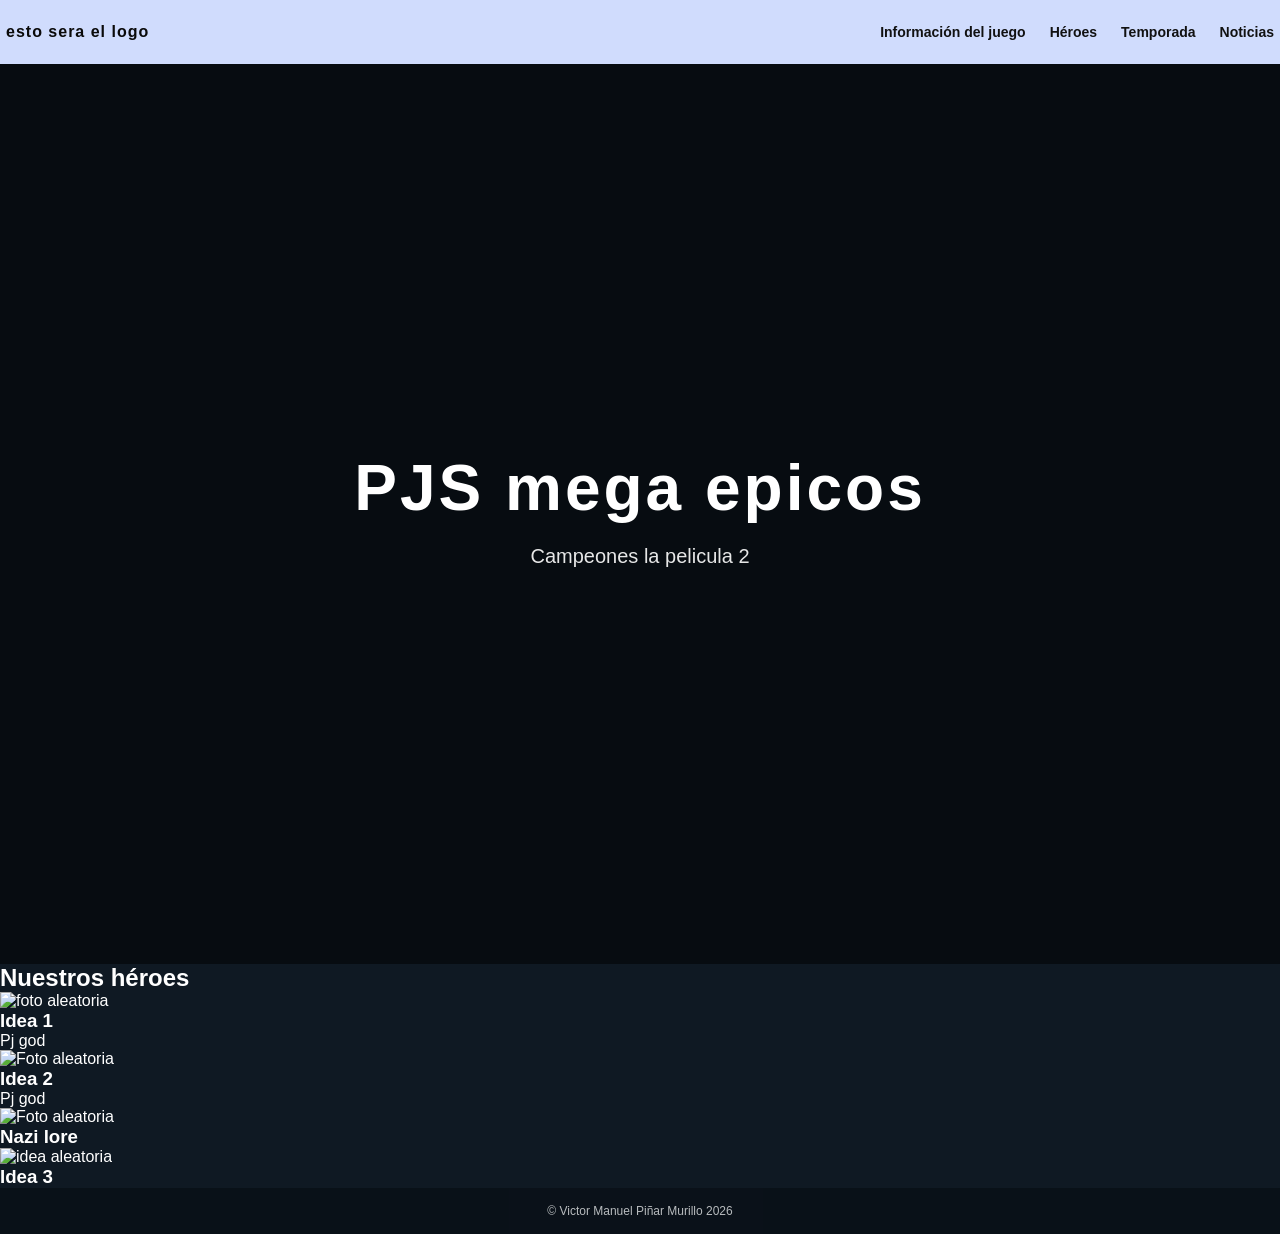
==== Héroes.html @ 34dbefe4 "html de heroes" ====
<!DOCTYPE html>
<html lang="es">
<head>
    <meta charset="UTF-8">
    <meta name="viewport" content="width=device-width, initial-scale=1.0">
    <title>Proyecto web</title>
    <link rel="stylesheet" href="CSS/style.css">
</head>
<body>
    <header>
        <div class="logo">
            <a href="#">
                <span>esto sera el logo</span>
            </a>
        </div>
        <nav>
            <ul>
                <li><a class="top de la pagina" href="index.html">Información del juego</a></li>
                <li><a href="Héroes.html">Héroes</a></li>
                <li><a href="Temporada.html">Temporada</a></li>
                <li><a href="Noticias.html">Noticias</a></li>
            </ul>
        </nav>
    </header>

<main>
    <section class="heroe heroe-estatico">
        <div class="filtro"></div>

        <div class="texto_en_el_video">
            <h1>PJS mega epicos</h1>
            <p class="subtitulo">Campeones la pelicula 2</p>
        </div>
    </section>
    <section class="galeria">
        <h2>Nuestros héroes</h2>

        <div class="grid-heroes">

            <article class="carta-heroe">
                <img src="" alt="foto aleatoria">
                <h3>Idea 1</h3>
                <p>Pj god</p>
            </article>

            <article class="carta-heroe">
                <img src="" alt="Foto aleatoria">
                <h3>Idea 2</h3>
                <p>Pj god</p>
            </article>

            <article class="carta-heroe">
                <img src="" alt="Foto aleatoria">
                <h3>Nazi lore</h3>
                <p></p>
            </article>

            <article class="carta-heroe">
                <img src="" alt="idea aleatoria">
                <h3>Idea 3</h3>
                <p></p>
            </article>
        </div>
    </section>
</main>
<footer>
    <p>&copy; Victor Manuel Piñar Murillo 2026</p>
</footer>
</body>
</html>
---- CSS/style.css ----
* {
    margin: 0;
    padding: 0;
    box-sizing: border-box;
    font-family: Arial, Helvetica, sans-serif;
}
body {
    background-color: #0f1923;
    color: #ffffff;
}
header {
    width: 100%;
    height: 64px;
    background-color: #d0dcfd;
    display: flex;
    align-items: center;
    justify-content: space-between;
    padding: 6px;
    position: fixed;
    top: 0;
    left: 0;
    z-index: 10;
}
.filtro {
    position: absolute;
    inset: 0;
    background-color: rgba(0, 0, 0, 0.5);
    z-index: 1;
}
.logo a {
    text-decoration: none;
    font-weight: 900;
    color: #0a0a0a;
    letter-spacing: 1px;
}
nav ul {
    list-style: none;
    display: flex;
    gap: 24px;
}
nav a {
    text-decoration: none;
    color: #111;
    font-weight: 600;
    font-size: 14px;
}
.boton {
    display: inline-block;
    margin-top: 36px;
    padding: 16px 42px;
    background-color: #f06414;
    color: #fff;
    text-decoration: none;
    font-weight: 800;
    border-radius: 4px;
    text-transform: uppercase;
    letter-spacing: 1px;
    transition: transform 0.2s ease, box-shadow 0.2s ease;
}
footer {
    background-color: #080f15;
    text-align: center;
    padding: 16px;
    font-size: 12px;
    opacity: 0.7;
}
main {
    margin-top: 64px;
}
.heroe {
    position: relative;
    width: 100%;
    height: 100vh;
    overflow: hidden;
}
.heroe_video video {
    width: 100%;
    height: 100%;
    object-fit: cover;
}
.texto_en_el_video {
    position: absolute;
    top: 50%;
    left: 50%;
    transform: translate(-50%, -50%);
    text-align: center;
    max-width: 900px;
    z-index: 2;
}
.texto_en_el_video h1 {
    font-size: 64px;
    font-weight: 900;
    margin-bottom: 20px;
    letter-spacing: 3px;
}
.texto_en_el_video p {
    font-size: 20px;
    margin-bottom: 10px;
    opacity: 0.9;
}
.boton:hover {
    transform: translateY(-2px);
    box-shadow: 0 8px 18px rgba(0, 0, 0, 0.4);
}
.plataformas {
    background-color: #0b141c;
    padding: 40px 20px;
    text-align: center;
}
.plataformas h2 {
    margin-bottom: 20px;
    font-size: 24px;
}
.plataformas ul {
    list-style: none;
    display: flex;
    justify-content: center;
    gap: 24px;
    flex-wrap: wrap;
}
.plataformas li {
    font-size: 14px;
    opacity: 0.8;
}
.subtitulo {
    font-size: 22px;
    margin-bottom: 8px;
}
.detalle {
    font-size: 18px;
    opacity: 0.85;
}
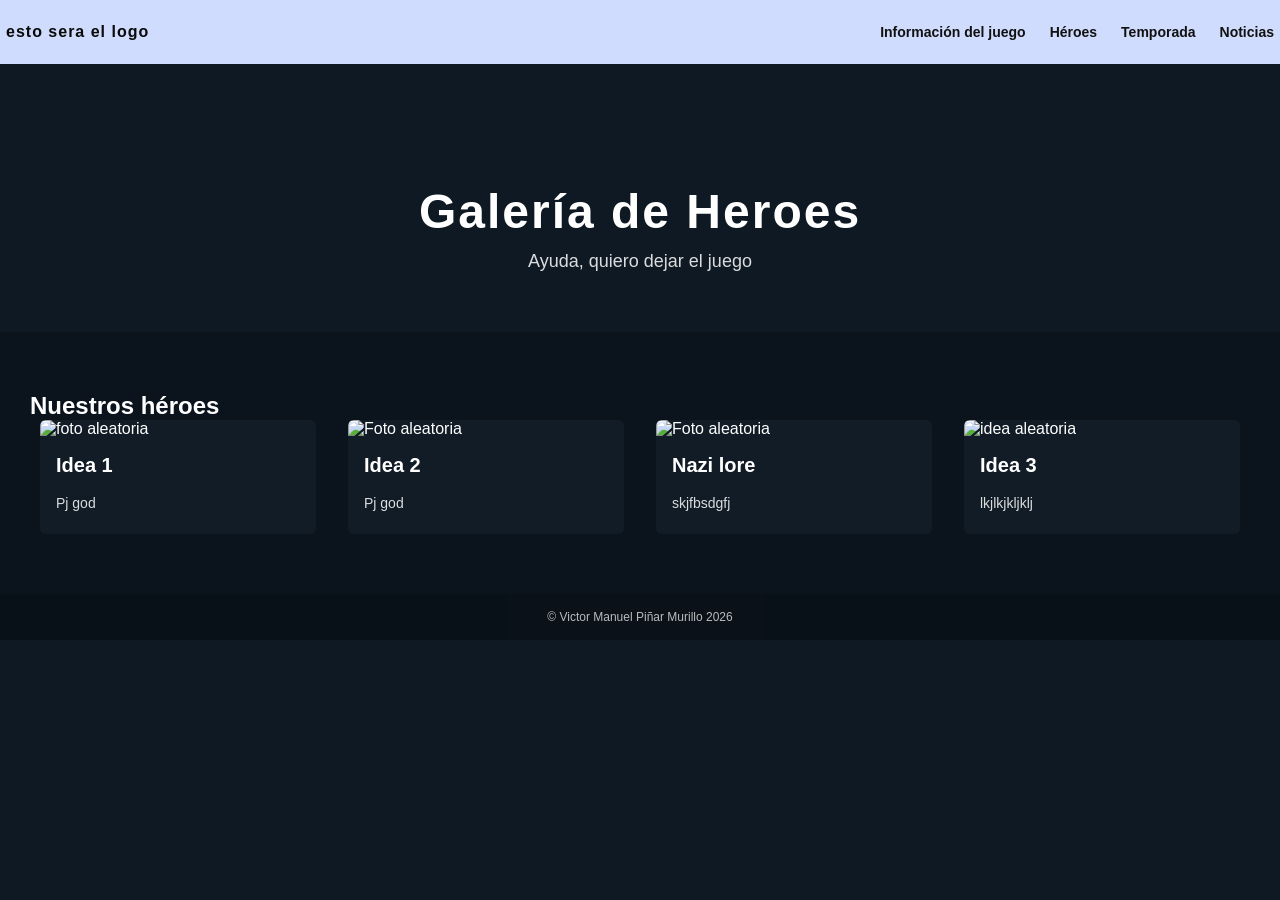
==== commit c6121840: "css de heroes + assets" ====
--- a/Héroes.html
+++ b/Héroes.html
@@ -24,13 +24,9 @@
     </header>
 
 <main>
-    <section class="heroe heroe-estatico">
-        <div class="filtro"></div>
-
-        <div class="texto_en_el_video">
-            <h1>PJS mega epicos</h1>
-            <p class="subtitulo">Campeones la pelicula 2</p>
-        </div>
+    <section class="titulo-pagina">
+        <h1>Galería de Heroes</h1>
+        <p>Ayuda, quiero dejar el juego</p>
     </section>
     <section class="galeria">
         <h2>Nuestros héroes</h2>
@@ -50,15 +46,15 @@
             </article>
 
             <article class="carta-heroe">
-                <img src="" alt="Foto aleatoria">
+                <img src="Proyecto-Web-LND/Assets/reinbien.png" alt="Foto aleatoria">
                 <h3>Nazi lore</h3>
-                <p></p>
+                <p>skjfbsdgfj</p>
             </article>
 
             <article class="carta-heroe">
-                <img src="" alt="idea aleatoria">
+                <img src="Proyecto-Web-LND/Assets/Junkratskin2.webp" alt="idea aleatoria">
                 <h3>Idea 3</h3>
-                <p></p>
+                <p>lkjlkjkljklj</p>
             </article>
         </div>
     </section>
--- a/CSS/style.css
+++ b/CSS/style.css
@@ -129,4 +129,58 @@
 .detalle {
     font-size: 18px;
     opacity: 0.85;
+}
+.titulo-pagina {
+    background-color: #0f1923;
+    padding: 120px 20px 60px;
+    text-align: center;
+}
+.titulo-pagina h1 {
+    font-size: 48px;
+    font-weight: 900;
+    letter-spacing: 2px;
+    margin-bottom: 12px;
+}
+.titulo-pagina p {
+    font-size: 18px;
+    opacity: 0.85;
+}
+.galeria {
+    background-color: #0b141c;
+    padding: 60px 30px;
+}
+
+.grid-heroes {
+    display: grid;
+    grid-template-columns: repeat(auto-fit, minmax(240px, 1fr));
+    gap: 32px;
+    max-width: 1200px;
+    margin: 0 auto;
+}
+
+.carta-heroe {
+    background-color: #111c26;
+    border-radius: 6px;
+    overflow: hidden;
+    transition: transform 0.25s ease, box-shadow 0.25s ease;
+}
+.carta-heroe img {
+    width: 100%;
+    height: 300px;
+    object-fit: cover;
+}
+.carta-heroe h3 {
+    margin: 16px;
+    font-size: 20px;
+    font-weight: 700;
+}
+.carta-heroe p {
+    margin: 0 16px 20px;
+    font-size: 14px;
+    opacity: 0.85;
+    line-height: 1.5;
+}
+.carta-heroe:hover {
+    transform: translateY(-6px);
+    box-shadow: 0 12px 30px rgba(0,0,0,0.4);
 }
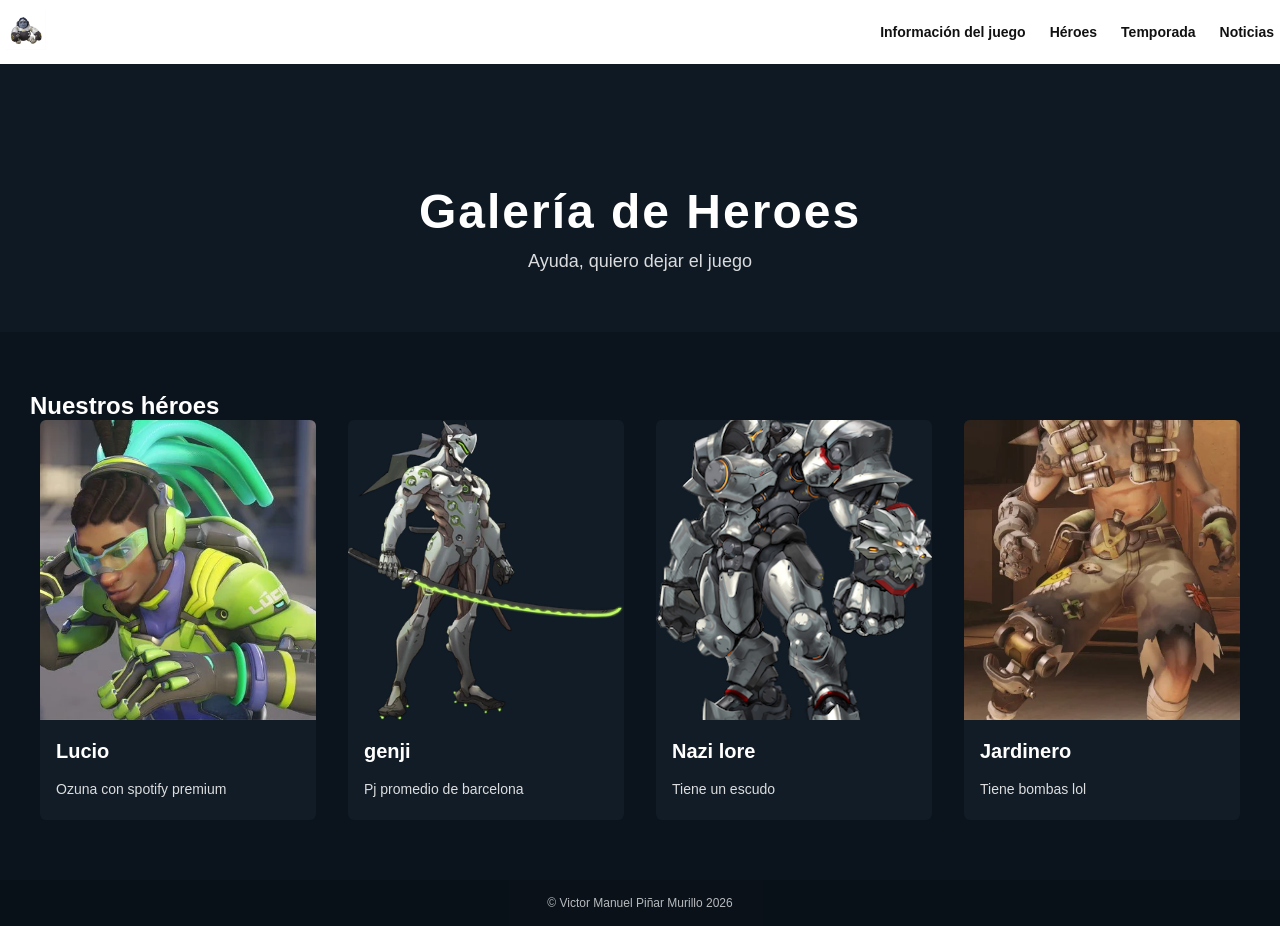
==== commit f8aef193: "Imagenes, logo del header, pequeños detalles de head css para las tablas" ====
--- a/Héroes.html
+++ b/Héroes.html
@@ -3,25 +3,26 @@
 <head>
     <meta charset="UTF-8">
     <meta name="viewport" content="width=device-width, initial-scale=1.0">
-    <title>Proyecto web</title>
+    <title>Noticias | Overwatch</title>
     <link rel="stylesheet" href="CSS/style.css">
 </head>
 <body>
-    <header>
-        <div class="logo">
-            <a href="#">
-                <span>esto sera el logo</span>
-            </a>
-        </div>
-        <nav>
-            <ul>
-                <li><a class="top de la pagina" href="index.html">Información del juego</a></li>
-                <li><a href="Héroes.html">Héroes</a></li>
-                <li><a href="Temporada.html">Temporada</a></li>
-                <li><a href="Noticias.html">Noticias</a></li>
-            </ul>
-        </nav>
-    </header>
+
+<header>
+    <div class="logo">
+        <a href="index.html">
+            <img src="Assets/winton.webp" alt="Logo Overwatch" height="40">
+        </a>
+    </div>
+    <nav>
+        <ul>
+            <li><a href="index.html">Información del juego</a></li>
+            <li><a href="Héroes.html">Héroes</a></li>
+            <li><a href="Temporada.html">Temporada</a></li>
+            <li><a href="Noticias.html">Noticias</a></li>
+        </ul>
+    </nav>
+</header>
 
 <main>
     <section class="titulo-pagina">
@@ -34,27 +35,27 @@
         <div class="grid-heroes">
 
             <article class="carta-heroe">
-                <img src="" alt="foto aleatoria">
-                <h3>Idea 1</h3>
-                <p>Pj god</p>
+                <img src="Assets/lucio.webp" alt="foto aleatoria">
+                <h3>Lucio</h3>
+                <p>Ozuna con spotify premium</p>
             </article>
 
             <article class="carta-heroe">
-                <img src="" alt="Foto aleatoria">
-                <h3>Idea 2</h3>
-                <p>Pj god</p>
+                <img src="Assets/genji.webp" alt="Foto aleatoria">
+                <h3>genji</h3>
+                <p>Pj promedio de barcelona</p>
             </article>
 
             <article class="carta-heroe">
-                <img src="Proyecto-Web-LND/Assets/reinbien.png" alt="Foto aleatoria">
+                <img src="Assets/reinbien.png" alt="Foto aleatoria">
                 <h3>Nazi lore</h3>
-                <p>skjfbsdgfj</p>
+                <p>Tiene un escudo</p>
             </article>
 
             <article class="carta-heroe">
-                <img src="Proyecto-Web-LND/Assets/Junkratskin2.webp" alt="idea aleatoria">
-                <h3>Idea 3</h3>
-                <p>lkjlkjkljklj</p>
+                <img src="Assets/Junkratskin2.webp" alt="idea aleatoria">
+                <h3>Jardinero</h3>
+                <p>Tiene bombas lol</p>
             </article>
         </div>
     </section>
--- a/CSS/style.css
+++ b/CSS/style.css
@@ -11,7 +11,7 @@
 header {
     width: 100%;
     height: 64px;
-    background-color: #d0dcfd;
+    background-color: #ffffff;
     display: flex;
     align-items: center;
     justify-content: space-between;
@@ -183,4 +183,20 @@
 .carta-heroe:hover {
     transform: translateY(-6px);
     box-shadow: 0 12px 30px rgba(0,0,0,0.4);
+}
+tr {
+    background-color:#111c26;
+    
+}
+th {
+    padding:12px
+}
+td {
+    padding: 12px;
+}
+table {
+    width:100%; 
+    max-width:1000px; 
+    margin:auto; 
+    border-collapse: collapse;
 }
